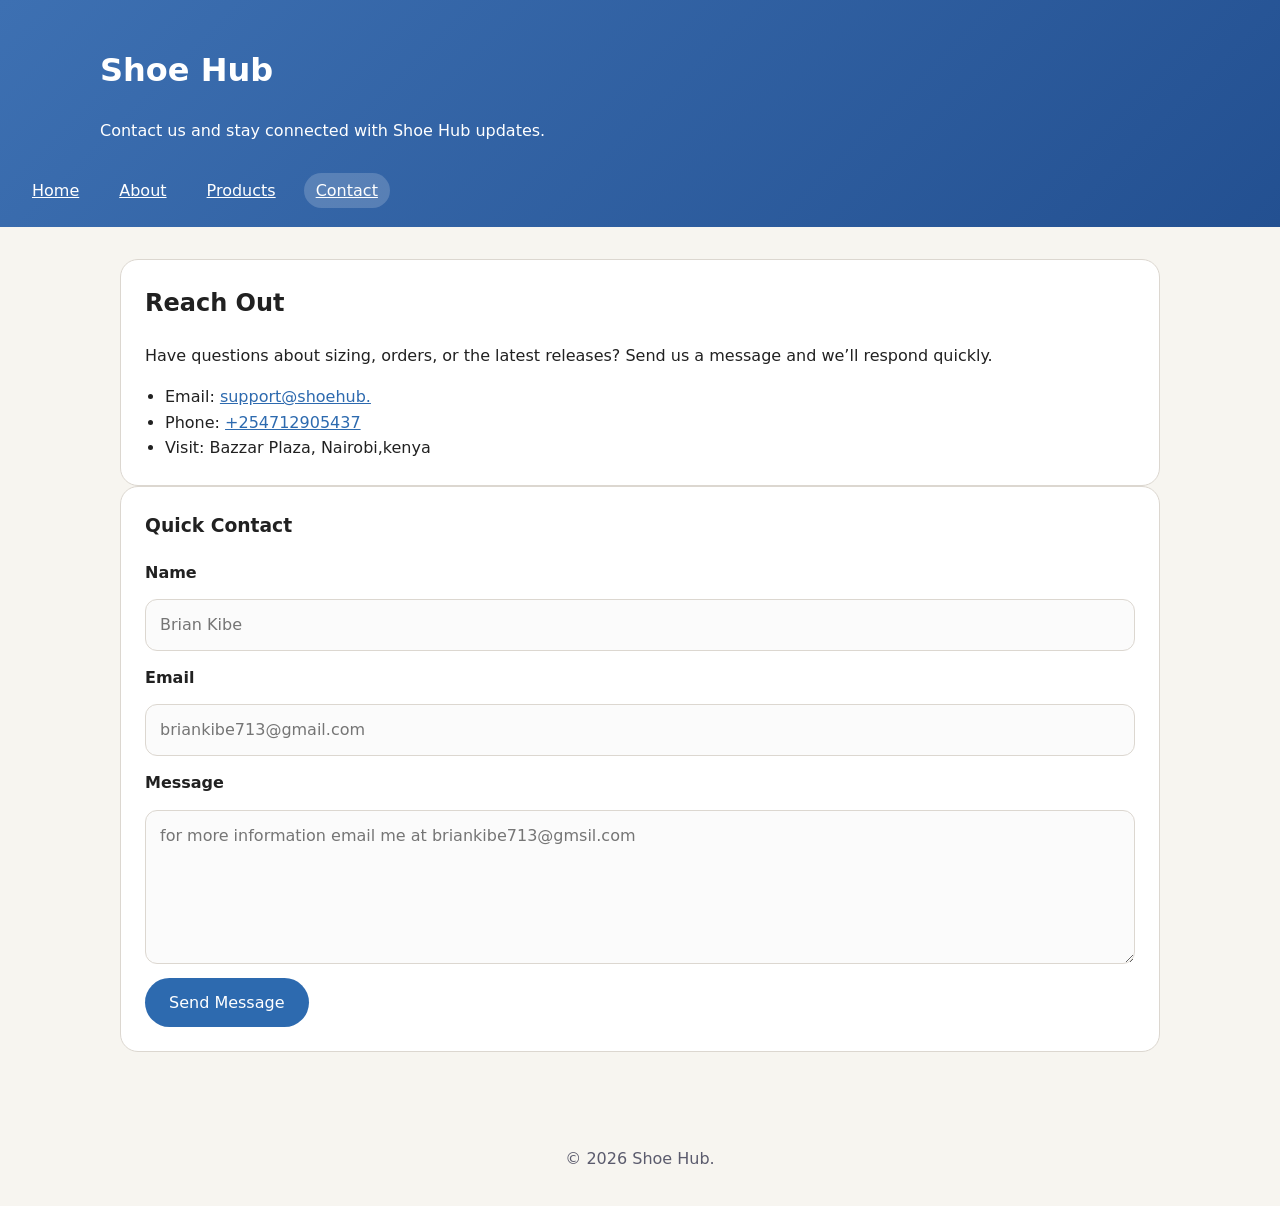
==== contact.html @ af6e98de "Add files via upload" ====
<!DOCTYPE html>
<html lang="en">
<head>
  <meta charset="UTF-8">
  <meta name="viewport" content="width=device-width, initial-scale=1.0">
  <title>Shoe Hub | Contact</title>
  <link rel="stylesheet" href="style.css">
</head>
<body>
  <header class="site-header">
    <div class="brand-row">
    
      <div>
        <h1>Shoe Hub</h1>
        <p>Contact us and stay connected with Shoe Hub updates.</p>
      </div>
    </div>

    <nav class="main-nav">
      <ul>
        <li><a href="index.html">Home</a></li>
        <li><a href="about.html">About</a></li>
        <li><a href="products.html">Products</a></li>
        <li><a href="contact.html" class="active-link">Contact</a></li>
      </ul>
    </nav>
  </header>

  <main>
    <section class="content-section">
      <h2>Reach Out</h2>
      <p>Have questions about sizing, orders, or the latest releases? Send us a message and we’ll respond quickly.</p>
      <ul>
        <li>Email: <a href="mailto:support@shoehub.">support@shoehub.</a></li>
        <li>Phone: <a href="tel:+254712905437">+254712905437</a></li>
        <li>Visit: Bazzar Plaza, Nairobi,kenya</li>
      </ul>
    </section>

    <section class="contact-form">
      <h3>Quick Contact</h3>
      <form>
        <label for="name">Name</label>
        <input type="text" id="name" name="name" placeholder="Brian Kibe" required>

        <label for="email">Email</label>
        <input type="email" id="email" name="email" placeholder="briankibe713@gmail.com" required>

        <label for="message">Message</label>
        <textarea id="message" name="message" rows="5" placeholder="for more information email me at briankibe713@gmsil.com"></textarea>

        <button type="submit">Send Message</button>
      </form>
    </section>

   
  </main>

  <footer>
    <p>&copy; 2026 Shoe Hub.</p>
  </footer>
</body>
</html>
---- style.css ----
/* Global styles */
:root {
  --bg: #f7f5f0;
  --surface: #ffffff;
  --text: #212121;
  --muted: #5b5b6d;
  --primary: #2d6aaf;
  --secondary: #f2a33c;
  --border: #dcd7d0;
  --radius: 18px;
}

* {
  box-sizing: border-box;
}

body {
  margin: 0;
  font-family: "Inter", system-ui, -apple-system, BlinkMacSystemFont, "Segoe UI", sans-serif;
  background: var(--bg);
  color: var(--text);
  line-height: 1.6;
}

img {
  max-width: 100%;
  display: block;
}

a {
  color: var(--primary);
}

a:hover,
a:focus {
  text-decoration: underline;
}

button,
input,
textarea {
  font: inherit;
}

.site-header {
  background: linear-gradient(135deg, #3d70b2, #235091);
  color: #fff;
  padding: 24px 20px;
}

.brand-row {
  display: flex;
  align-items: center;
  gap: 18px;
  max-width: 1080px;
  margin: 0 auto;
}

.logo {
  width: 64px;
  height: 64px;
}

.main-nav {
  margin-top: 18px;
}

.main-nav ul {
  list-style: none;
  display: flex;
  flex-wrap: wrap;
  gap: 16px;
  padding: 0;
  margin: 0;
}

.main-nav a {
  color: #fff;
  padding: 8px 12px;
  border-radius: 999px;
  transition: background 0.25s ease;
}

.main-nav a:hover,
.main-nav .active-link {
  background: rgba(255, 255, 255, 0.18);
}

main {
  max-width: 1080px;
  margin: 0 auto;
  padding: 32px 20px 60px;
}

.hero {
  display: grid;
  grid-template-columns: 1.2fr 0.8fr;
  align-items: center;
  gap: 32px;
  padding: 36px 0;
}

.hero-copy {
  max-width: 680px;
}

.eyebrow {
  margin-bottom: 12px;
  color: var(--secondary);
  text-transform: uppercase;
  letter-spacing: 1px;
  font-weight: 700;
}

.hero h2 {
  font-size: clamp(2rem, 4vw, 3.4rem);
  margin: 0 0 20px;
}

.button {
  display: inline-block;
  margin-top: 20px;
  background: var(--secondary);
  color: #fff;
  padding: 14px 24px;
  border-radius: 999px;
  border: none;
  cursor: pointer;
  transition: transform 0.2s ease, background 0.2s ease;
}

.button:hover {
  transform: translateY(-2px);
  background: #d2872d;
}

.features-grid {
  display: grid;
  gap: 18px;
  grid-template-columns: repeat(auto-fit, minmax(220px, 1fr));
  margin-top: 32px;
}

.features-grid article,
.media-card,
.table-section,
.product-gallery,
.quick-links,
.content-section,
.contact-form,
.map-frame {
  background: var(--surface);
  border: 1px solid var(--border);
  border-radius: var(--radius);
  padding: 24px;
}

.features-grid h3,
.content-section h2,
.table-section h3,
.product-gallery h3,
.media-card h3,
.contact-form h3,
.map-frame h3 {
  margin-top: 0;
}

.quick-links ul,
.content-section ul,
.content-section ol {
  margin: 16px 0 0;
  padding-left: 20px;
}

.table-section table {
  width: 100%;
  border-collapse: collapse;
  margin-top: 18px;
}

.table-section th,
.table-section td {
  padding: 14px 12px;
  border: 1px solid var(--border);
  text-align: left;
}

.table-section th {
  background: #eef2f6;
}

.product-gallery .gallery-cards {
  display: grid;
  gap: 18px;
  grid-template-columns: repeat(auto-fit, minmax(220px, 1fr));
  margin-top: 18px;
}

.product-gallery article {
  padding: 18px;
  border-radius: 16px;
  background: #eef4ff;
}

.media-card audio,
.media-card video,
.map-frame iframe {
  width: 100%;
  border-radius: 14px;
  margin-top: 16px;
}

.contact-form form {
  display: grid;
  gap: 14px;
}

.contact-form label {
  font-weight: 600;
}

.contact-form input,
.contact-form textarea {
  width: 100%;
  padding: 12px 14px;
  border: 1px solid var(--border);
  border-radius: 12px;
  background: #fbfbfb;
}

.contact-form button {
  width: fit-content;
  background: var(--primary);
  color: #fff;
  padding: 12px 24px;
  border: none;
  border-radius: 999px;
  cursor: pointer;
}

.contact-form button:hover {
  background: #214f85;
}

footer {
  text-align: center;
  padding: 18px 20px;
  color: var(--muted);
}

@media (max-width: 860px) {
  .hero {
    grid-template-columns: 1fr;
  }
}

@media (max-width: 640px) {
  .main-nav ul {
    flex-direction: column;
    gap: 10px;
  }

  .brand-row {
    flex-direction: column;
    align-items: flex-start;
  }
}
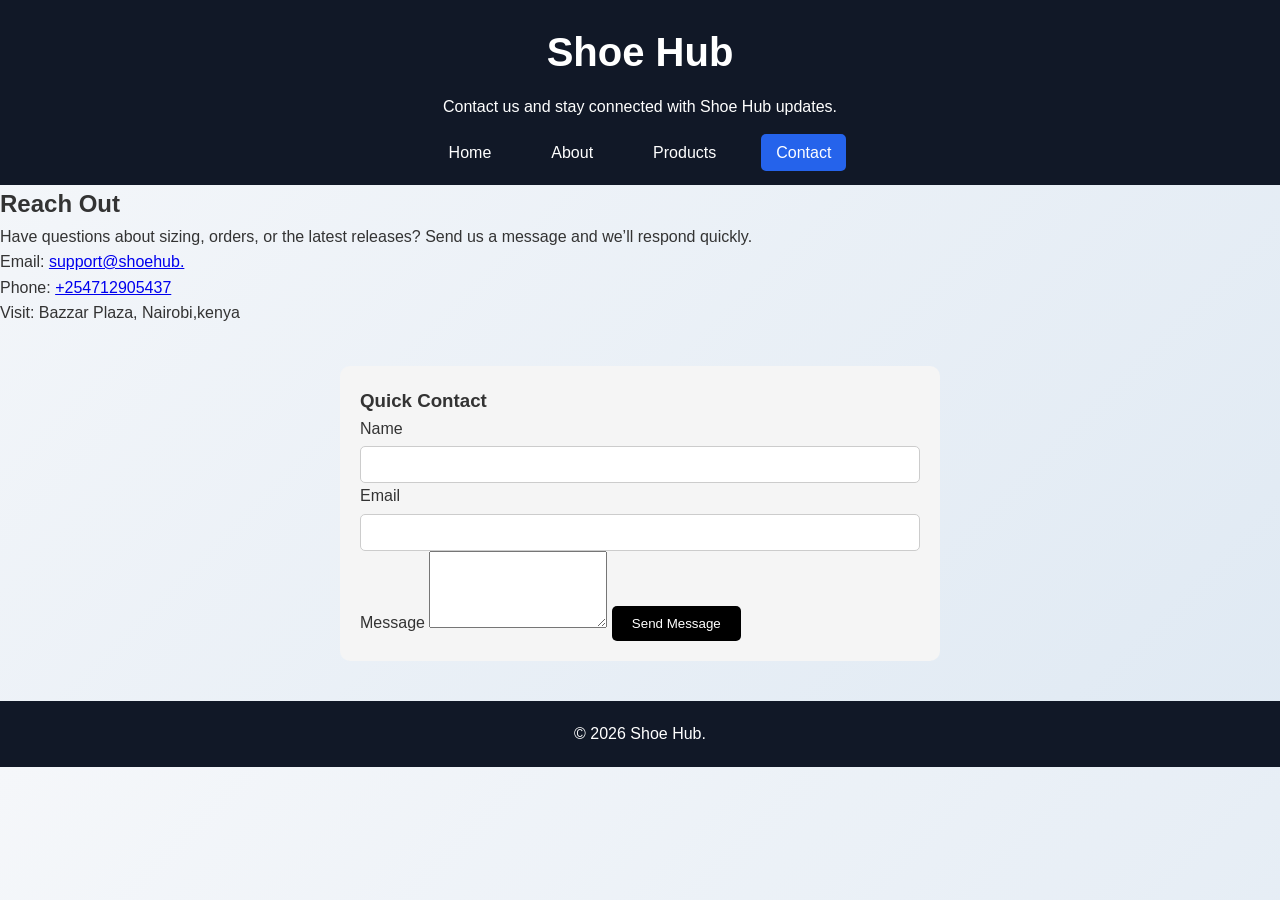
==== commit 68fe676b: "Add files via upload" ====
--- a/contact.html
+++ b/contact.html
@@ -41,13 +41,13 @@
       <h3>Quick Contact</h3>
       <form>
         <label for="name">Name</label>
-        <input type="text" id="name" name="name" placeholder="Brian Kibe" required>
+        <input type="text" id="name" name="name" placeholder="" required>
 
         <label for="email">Email</label>
-        <input type="email" id="email" name="email" placeholder="briankibe713@gmail.com" required>
+        <input type="email" id="email" name="email" placeholder="" required>
 
         <label for="message">Message</label>
-        <textarea id="message" name="message" rows="5" placeholder="for more information email me at briankibe713@gmsil.com"></textarea>
+        <textarea id="message" name="message" rows="5" placeholder=""></textarea>
 
         <button type="submit">Send Message</button>
       </form>
--- a/style.css
+++ b/style.css
@@ -1,267 +1,306 @@
-/* Global styles */
-:root {
-  --bg: #f7f5f0;
-  --surface: #ffffff;
-  --text: #212121;
-  --muted: #5b5b6d;
-  --primary: #2d6aaf;
-  --secondary: #f2a33c;
-  --border: #dcd7d0;
-  --radius: 18px;
-}
-
-* {
-  box-sizing: border-box;
-}
-
-body {
-  margin: 0;
-  font-family: "Inter", system-ui, -apple-system, BlinkMacSystemFont, "Segoe UI", sans-serif;
-  background: var(--bg);
-  color: var(--text);
-  line-height: 1.6;
-}
-
-img {
-  max-width: 100%;
-  display: block;
-}
-
-a {
-  color: var(--primary);
-}
-
-a:hover,
-a:focus {
-  text-decoration: underline;
-}
-
-button,
-input,
-textarea {
-  font: inherit;
-}
-
-.site-header {
-  background: linear-gradient(135deg, #3d70b2, #235091);
-  color: #fff;
-  padding: 24px 20px;
-}
-
-.brand-row {
-  display: flex;
-  align-items: center;
-  gap: 18px;
-  max-width: 1080px;
-  margin: 0 auto;
-}
-
-.logo {
-  width: 64px;
-  height: 64px;
-}
-
-.main-nav {
-  margin-top: 18px;
-}
-
-.main-nav ul {
-  list-style: none;
-  display: flex;
-  flex-wrap: wrap;
-  gap: 16px;
-  padding: 0;
-  margin: 0;
-}
-
-.main-nav a {
-  color: #fff;
-  padding: 8px 12px;
-  border-radius: 999px;
-  transition: background 0.25s ease;
+/* General Styles */
+*{
+    margin:0;
+    padding:0;
+    box-sizing:border-box;
+}
+
+body{
+    font-family:Arial, Helvetica, sans-serif;
+    background:linear-gradient(135deg,#f5f7fa,#dfe9f3);
+    color:#333;
+    line-height:1.6;
+}
+
+/* Header */
+.site-header{
+    background:#111827;
+    color:white;
+    text-align:center;
+    padding:20px;
+}
+
+.site-header h1{
+    font-size:2.5rem;
+}
+
+.site-header p{
+    margin-top:10px;
+}
+
+/* Navigation */
+.main-nav ul{
+    display:flex;
+    justify-content:center;
+    list-style:none;
+    gap:30px;
+    margin-top:20px;
+}
+
+.main-nav a{
+    color:white;
+    text-decoration:none;
+    padding:10px 15px;
+    border-radius:5px;
+    transition:0.3s;
 }
 
 .main-nav a:hover,
-.main-nav .active-link {
-  background: rgba(255, 255, 255, 0.18);
-}
-
-main {
-  max-width: 1080px;
-  margin: 0 auto;
-  padding: 32px 20px 60px;
-}
-
-.hero {
-  display: grid;
-  grid-template-columns: 1.2fr 0.8fr;
-  align-items: center;
-  gap: 32px;
-  padding: 36px 0;
-}
-
-.hero-copy {
-  max-width: 680px;
-}
-
-.eyebrow {
-  margin-bottom: 12px;
-  color: var(--secondary);
-  text-transform: uppercase;
-  letter-spacing: 1px;
-  font-weight: 700;
-}
-
-.hero h2 {
-  font-size: clamp(2rem, 4vw, 3.4rem);
-  margin: 0 0 20px;
-}
-
-.button {
-  display: inline-block;
-  margin-top: 20px;
-  background: var(--secondary);
-  color: #fff;
-  padding: 14px 24px;
-  border-radius: 999px;
+.active-link{
+    background:#2563eb;
+}
+
+/* Hero Section */
+.hero{
+    display:flex;
+    justify-content:space-between;
+    align-items:center;
+    padding:50px;
+    gap:30px;
+}
+
+.hero-copy{
+    flex:1;
+}
+
+.hero-copy h2{
+    font-size:2.5rem;
+    margin-bottom:15px;
+}
+
+.hero-copy p{
+    margin-bottom:20px;
+}
+
+.button{
+    display:inline-block;
+    background:#2563eb;
+    color:white;
+    text-decoration:none;
+    padding:12px 20px;
+    border-radius:6px;
+}
+
+.button:hover{
+    background:#1d4ed8;
+}
+
+.hero-image{
+    width:400px;
+    max-width:100%;
+}
+
+/* Gallery Grid (2 rows × 2 columns) */
+.gallery{
+    padding:40px;
+    text-align:center;
+}
+
+.gallery h2{
+    margin-bottom:20px;
+}
+
+.gallery-grid{
+    display:grid;
+    grid-template-columns:repeat(2,1fr);
+    grid-template-rows:repeat(2,250px);
+    gap:20px;
+}
+
+.gallery-grid img{
+    width:100%;
+    height:100%;
+    object-fit:cover;
+    border-radius:10px;
+    box-shadow:0 4px 10px rgba(0,0,0,0.2);
+}
+
+/* Audio Section */
+.audio-section{
+    text-align:center;
+    padding:40px;
+}
+
+/* Video Grid */
+.video-section{
+    padding:40px;
+    text-align:center;
+}
+
+.video-grid{
+    display:grid;
+    grid-template-columns:repeat(2,1fr);
+    gap:20px;
+}
+
+.video-grid iframe{
+    width:100%;
+    height:300px;
+}
+
+/* Table Section */
+.table-section{
+    padding:40px;
+}
+
+table{
+    width:100%;
+    border-collapse:collapse;
+}
+
+table th{
+    background:#1e3a8a;
+    color:white;
+    padding:15px;
+}
+
+table td{
+    padding:12px;
+    text-align:center;
+}
+
+/* Row Colors */
+table tr:nth-child(even){
+    background:#dbeafe;
+}
+
+table tr:nth-child(odd){
+    background:#eff6ff;
+}
+
+/* Column Colors */
+table td:first-child{
+    background:#bfdbfe;
+    font-weight:bold;
+}
+
+/* Map Section */
+.map-section{
+    padding:40px;
+    text-align:center;
+}
+
+/* Footer */
+footer{
+    background:#111827;
+    color:white;
+    text-align:center;
+    padding:20px;
+    margin-top:40px;
+}
+
+/* Responsive */
+@media(max-width:768px){
+
+    .hero{
+        flex-direction:column;
+        text-align:center;
+    }
+
+    .gallery-grid,
+    .video-grid{
+        grid-template-columns:1fr;
+        grid-template-rows:auto;
+    }
+
+    .main-nav ul{
+        flex-direction:column;
+        gap:10px;
+    }
+}
+.contact-form {
+  max-width: 600px;
+  margin: 40px auto;
+  padding: 20px;
+  background-color: #f5f5f5;
+  border-radius: 10px;
+}
+
+.contact-form h2 {
+  text-align: center;
+  margin-bottom: 20px;
+}
+
+.contact-form input,
+.contact-form select {
+  width: 100%;
+  padding: 10px;
+  margin-top: 5px;
+  border: 1px solid #ccc;
+  border-radius: 5px;
+}
+
+.contact-form button {
+  background-color: #000;
+  color: white;
+  padding: 10px 20px;
   border: none;
+  border-radius: 5px;
   cursor: pointer;
-  transition: transform 0.2s ease, background 0.2s ease;
-}
-
-.button:hover {
-  transform: translateY(-2px);
-  background: #d2872d;
-}
-
-.features-grid {
-  display: grid;
-  gap: 18px;
-  grid-template-columns: repeat(auto-fit, minmax(220px, 1fr));
-  margin-top: 32px;
-}
-
-.features-grid article,
-.media-card,
-.table-section,
-.product-gallery,
-.quick-links,
-.content-section,
-.contact-form,
-.map-frame {
-  background: var(--surface);
-  border: 1px solid var(--border);
-  border-radius: var(--radius);
-  padding: 24px;
-}
-
-.features-grid h3,
-.content-section h2,
-.table-section h3,
-.product-gallery h3,
-.media-card h3,
-.contact-form h3,
-.map-frame h3 {
-  margin-top: 0;
-}
-
-.quick-links ul,
-.content-section ul,
-.content-section ol {
-  margin: 16px 0 0;
-  padding-left: 20px;
-}
-
-.table-section table {
-  width: 100%;
-  border-collapse: collapse;
-  margin-top: 18px;
-}
-
-.table-section th,
-.table-section td {
-  padding: 14px 12px;
-  border: 1px solid var(--border);
-  text-align: left;
-}
-
-.table-section th {
-  background: #eef2f6;
-}
-
-.product-gallery .gallery-cards {
-  display: grid;
-  gap: 18px;
-  grid-template-columns: repeat(auto-fit, minmax(220px, 1fr));
-  margin-top: 18px;
-}
-
-.product-gallery article {
-  padding: 18px;
-  border-radius: 16px;
-  background: #eef4ff;
-}
-
-.media-card audio,
-.media-card video,
-.map-frame iframe {
-  width: 100%;
-  border-radius: 14px;
-  margin-top: 16px;
-}
-
-.contact-form form {
-  display: grid;
-  gap: 14px;
-}
-
-.contact-form label {
-  font-weight: 600;
-}
-
-.contact-form input,
-.contact-form textarea {
-  width: 100%;
-  padding: 12px 14px;
-  border: 1px solid var(--border);
-  border-radius: 12px;
-  background: #fbfbfb;
-}
-
-.contact-form button {
-  width: fit-content;
-  background: var(--primary);
-  color: #fff;
-  padding: 12px 24px;
-  border: none;
-  border-radius: 999px;
-  cursor: pointer;
-}
-
-.contact-form button:hover {
-  background: #214f85;
-}
-
-footer {
-  text-align: center;
-  padding: 18px 20px;
-  color: var(--muted);
-}
-
-@media (max-width: 860px) {
-  .hero {
-    grid-template-columns: 1fr;
-  }
-}
-
-@media (max-width: 640px) {
-  .main-nav ul {
-    flex-direction: column;
-    gap: 10px;
-  }
-
-  .brand-row {
-    flex-direction: column;
-    align-items: flex-start;
-  }
+}
+
+
+
+/* Welcome Popup */
+.popup{
+    position:fixed;
+    top:0;
+    left:0;
+    width:100vw;
+    height:100vh;
+    background:rgba(0,0,0,0.75);
+    display:flex;
+    justify-content:center;
+    align-items:center;
+    z-index:9999;
+}
+
+.popup-content{
+    width:550px;
+    max-width:90%;
+    background:linear-gradient(135deg,#2563eb,#0f172a);
+    color:white;
+    padding:40px;
+    border-radius:20px;
+    text-align:center;
+    box-shadow:0 10px 30px rgba(0,0,0,.5);
+    animation:popupFade 0.5s ease-in-out;
+}
+
+.popup-content h2{
+    font-size:2.5rem;
+    margin-bottom:15px;
+}
+
+.popup-content p{
+    font-size:1.2rem;
+    margin-bottom:25px;
+}
+
+.popup-content button{
+    background:white;
+    color:#2563eb;
+    border:none;
+    padding:15px 30px;
+    border-radius:30px;
+    font-size:18px;
+    font-weight:bold;
+    cursor:pointer;
+    transition:0.3s;
+}
+
+.popup-content button:hover{
+    background:#2563eb;
+    color:white;
+}
+
+@keyframes popupFade{
+    from{
+        opacity:0;
+        transform:scale(0.8);
+    }
+    to{
+        opacity:1;
+        transform:scale(1);
+    }
 }
